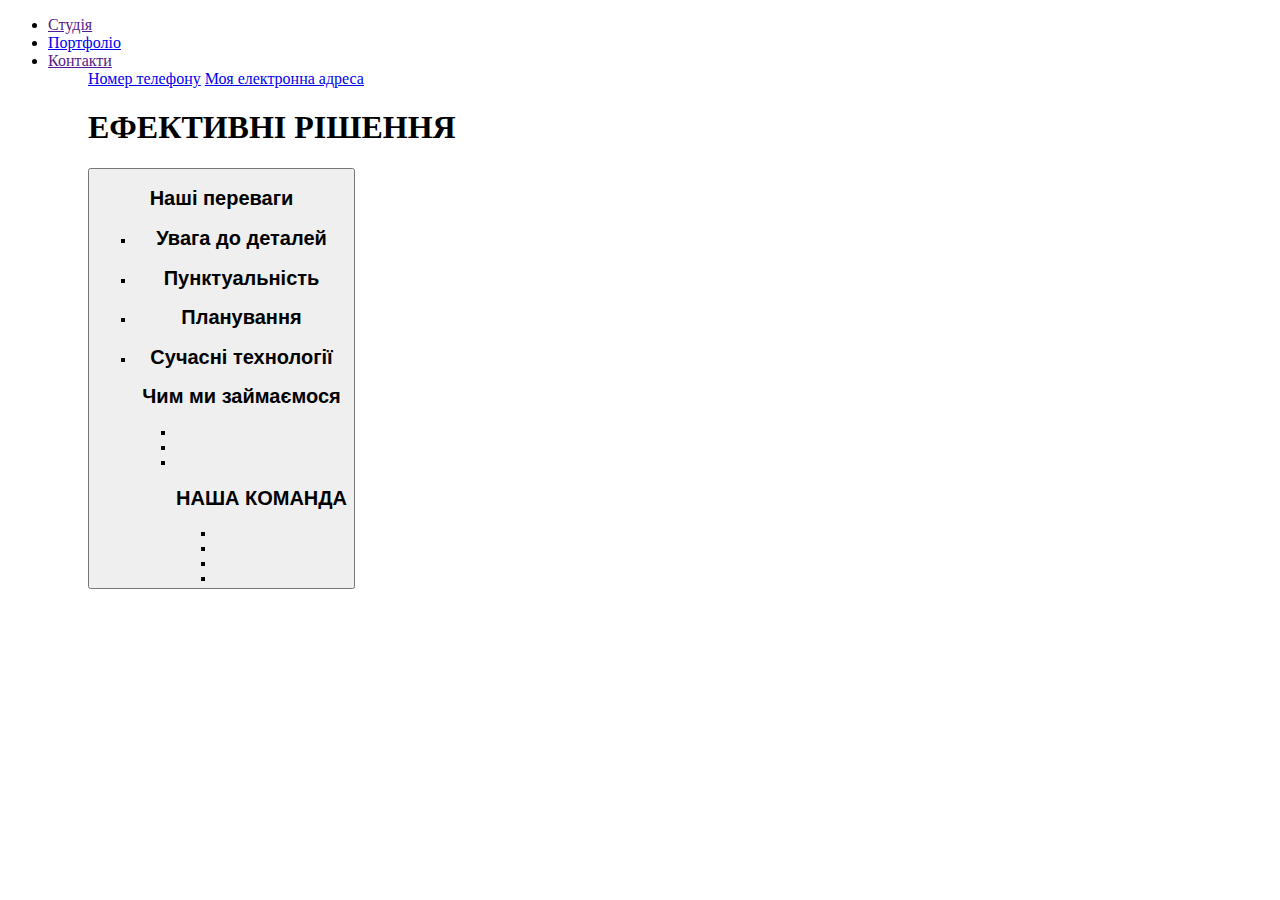
==== index.html @ 5d007560 "comit" ====
<!DOCTYPE html>
<html lang="en">
<head>
    <meta charset="UTF-8">
    <meta name="viewport" content="width=device-width, initial-scale=1.0">
    <title>Document</title>
</head>
<body>
   <nav>
    <ul>
        <li><a href="">Студія</a></li>
        <li><a href="./port.html">Портфоліо</a></li>
        <li><a href="">Контакти</a></li>
        <ul>
        <nav>
            <a href="+380634533315">Номер телефону</a>
            <a href="mariambaiumimahmoud@gmail.com">Моя електронна адреса</a>
            <main>
                <h1>ЕФЕКТИВНІ РІШЕННЯ</h1>
                <Button>
                    <h2>Наші переваги</h2>
                    <ul>
                        <li><h2>Увага до деталей</h2><p></p></li>
                        <li><h2>Пунктуальність</h2></li>
                        <li><h2>Планування</h2></li>
                        <li><h2>Сучасні технології</h2></li>
                        <h2>Чим ми займаємося</h2>
                        <ul>
                            <li><img src="https://www.w3schools.com/colors/img_colormap.gif" alt=""></li>
                            <li><img src="https://www.w3schools.com/html/img_notepad.png" alt=""></li>
                            <li><img src="https://encrypted-tbn0.gstatic.com/images?q=tbn:ANd9GcQQvlNaOatKBueSDGX1hmXJ2UuDVhspkWAvGg&usqp=CAU" alt=""></li>
                            <h2>НАША КОМАНДА</h2>
                            <ul>
                                <li><img src="" alt=""></li>
                                <li></li>
                                <li></li>
                                <li></li>
                            
        </body>
</html
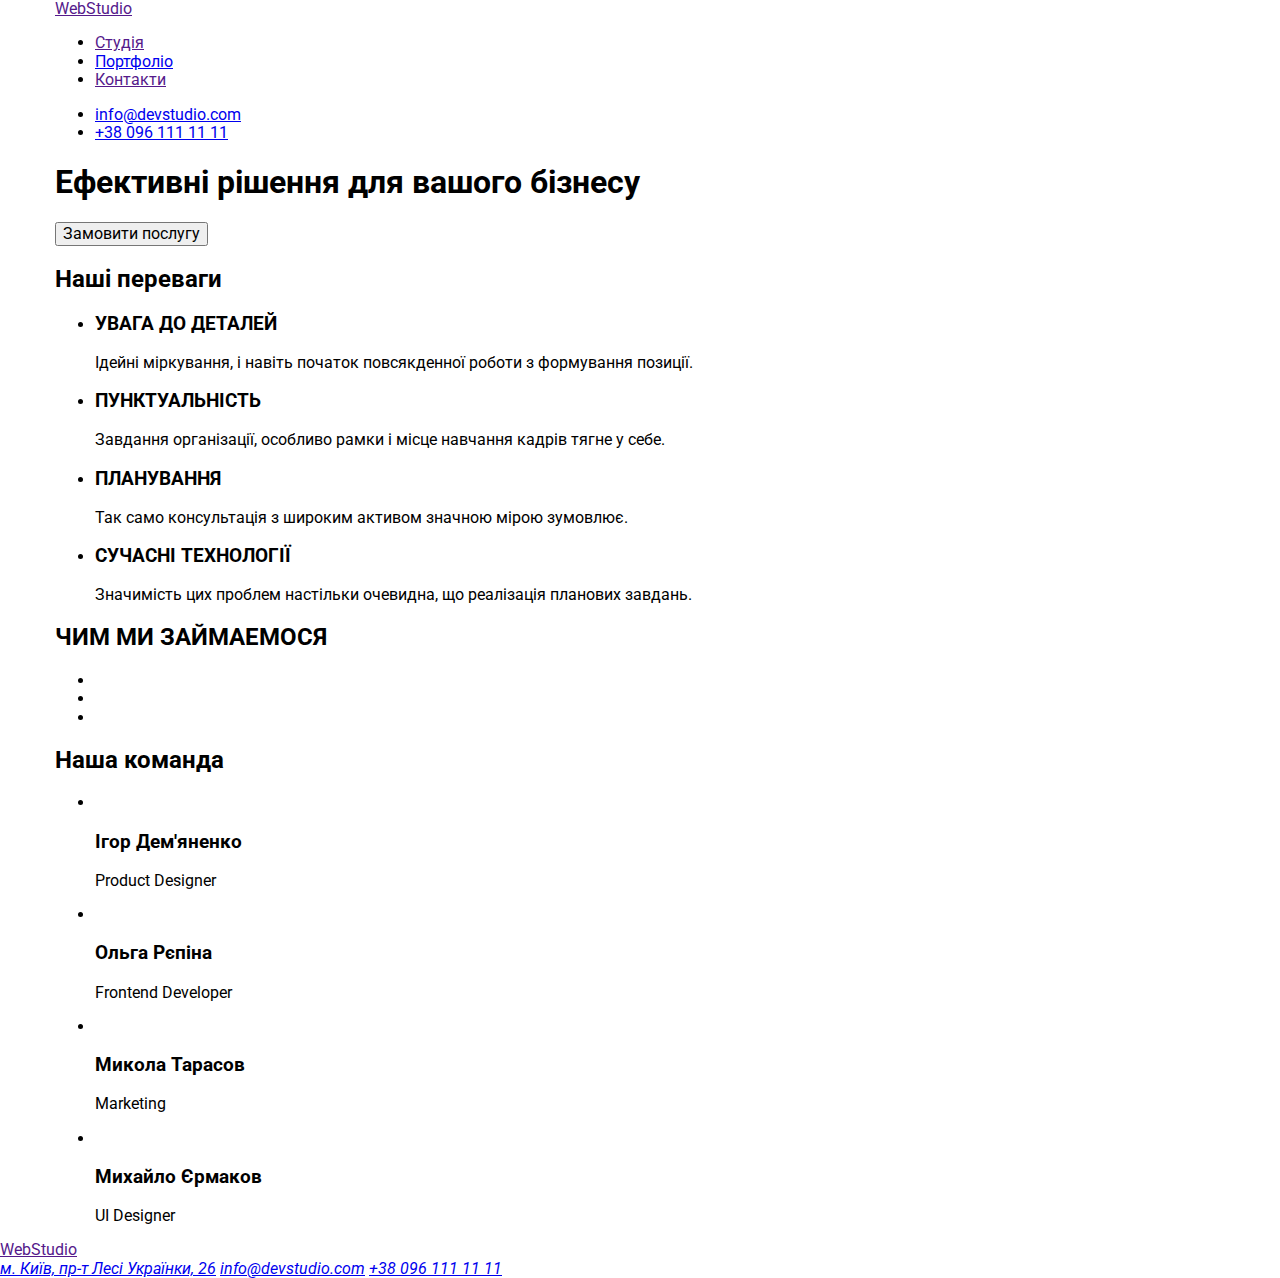
==== commit d09658ec: "index" ====
--- a/index.html
+++ b/index.html
@@ -1,40 +1,133 @@
 <!DOCTYPE html>
 <html lang="en">
-<head>
-    <meta charset="UTF-8">
-    <meta name="viewport" content="width=device-width, initial-scale=1.0">
-    <title>Document</title>
-</head>
-<body>
-   <nav>
-    <ul>
-        <li><a href="">Студія</a></li>
-        <li><a href="./port.html">Портфоліо</a></li>
-        <li><a href="">Контакти</a></li>
+  <head>
+    <meta charset="UTF-8" />
+    <meta name="viewport" content="width=device-width, initial-scale=1.0" />
+    <link rel="preconnect" href="https://fonts.googleapis.com" />
+    <link rel="preconnect" href="https://fonts.gstatic.com" crossorigin />
+    <link
+        href="https://fonts.googleapis.com/css2?family=Raleway:wght@700&family=Roboto:wght@400;500;700;900&display=swap"
+        rel="stylesheet" />
+              
+    <link rel="stylesheet" href="https://cdnjs.cloudflare.com/ajax/libs/modern-normalize/1.1.0/modern-normalize.css" />
+    <link rel="stylesheet" href="./css/style.css">
+  </head>
+
+  <body>
+    <header>
+      <div class="container">
+        
+      
+      <a href="">WebStudio</a>
+      <nav>
         <ul>
-        <nav>
-            <a href="+380634533315">Номер телефону</a>
-            <a href="mariambaiumimahmoud@gmail.com">Моя електронна адреса</a>
-            <main>
-                <h1>ЕФЕКТИВНІ РІШЕННЯ</h1>
-                <Button>
-                    <h2>Наші переваги</h2>
-                    <ul>
-                        <li><h2>Увага до деталей</h2><p></p></li>
-                        <li><h2>Пунктуальність</h2></li>
-                        <li><h2>Планування</h2></li>
-                        <li><h2>Сучасні технології</h2></li>
-                        <h2>Чим ми займаємося</h2>
-                        <ul>
-                            <li><img src="https://www.w3schools.com/colors/img_colormap.gif" alt=""></li>
-                            <li><img src="https://www.w3schools.com/html/img_notepad.png" alt=""></li>
-                            <li><img src="https://encrypted-tbn0.gstatic.com/images?q=tbn:ANd9GcQQvlNaOatKBueSDGX1hmXJ2UuDVhspkWAvGg&usqp=CAU" alt=""></li>
-                            <h2>НАША КОМАНДА</h2>
-                            <ul>
-                                <li><img src="" alt=""></li>
-                                <li></li>
-                                <li></li>
-                                <li></li>
-                            
-        </body>
-</html+          <li><a href="">Студія</a></li>
+          <li><a href="./port.html">Портфоліо</a></li>
+          <li><a href="">Контакти</a></li>
+        </ul>
+      </nav>
+
+      <ul>
+        <li><a href="emeilto:info@devstudio.com">info@devstudio.com</a></li>
+        <li><a href="tel:+380961111111">+38 096 111 11 11</a></li>
+      </ul>
+    </div>
+    </header>
+    <main>
+      <section>
+        <div class="container">
+        <h1>Ефективні рішення для вашого бізнесу</h1>
+        <button type="button">Замовити послугу</button>
+      </div>
+      </section>
+      <!-- секція наші переваги -->
+      <section>
+        <div class="container">
+        <h2>Наші переваги</h2>
+        <ul>
+          <li>
+            <h3>УВАГА ДО ДЕТАЛЕЙ</h3>
+            <p>
+              Ідейні міркування, і навіть початок повсякденної роботи з
+              формування позиції.
+            </p>
+          </li>
+          <li>
+            <h3>ПУНКТУАЛЬНІСТЬ</h3>
+            <p>
+              Завдання організації, особливо рамки і місце навчання кадрів тягне
+              у себе.
+            </p>
+          </li>
+          <li>
+            <h3>ПЛАНУВАННЯ</h3>
+            <p>
+              Так само консультація з широким активом значною мірою зумовлює.
+            </p>
+          </li>
+          <li>
+            <h3>СУЧАСНІ ТЕХНОЛОГІЇ</h3>
+            <p>
+              Значимість цих проблем настільки очевидна, що реалізація планових
+              завдань.
+            </p>
+          </li>
+        </ul>
+      </div>
+      </section>
+      <!-- секція чим ми займаемося -->
+      <section>
+        <div class="container">
+        <h2>ЧИМ МИ ЗАЙМАЕМОСЯ</h2>
+        <ul>
+          <li>
+            <img src="" alt="" />
+          </li>
+          <li>
+            <img src="" alt="" />
+          </li>
+          <li>
+            <img src="" alt="" />
+          </li>
+        </ul>
+      </div>
+      </section>
+      <!-- секція наша команда -->
+      <section>
+        <div class="container">
+        <h2>Наша команда</h2>
+        <ul>
+          <li>
+            <img src="" alt="" />
+            <h3>Ігор Дем'яненко</h3>
+            <p>Product Designer</p>
+          </li>
+          <li>
+            <img src="" alt="" />
+            <h3>Ольга Рєпіна</h3>
+            <p>Frontend Developer</p>
+          </li>
+          <li>
+            <img src="" alt="" />
+            <h3>Микола Тарасов</h3>
+            <p>Marketing</p>
+          </li>
+          <li>
+            <img src="" alt="" />
+            <h3>Михайло Єрмаков</h3>
+            <p>UI Designer</p>
+          </li>
+        </ul>
+      </div>
+      </section>
+    </main>
+    <footer>
+        <a href="">WebStudio</a>
+        <address>
+            <a href="https://goo.gl/maps/ChBkqsPHN6csxtat6" target="_blank">м. Київ, пр-т Лесі Українки, 26</a>
+            <a href="emeilto:info@devstudio.com" target="_blank">info@devstudio.com</a>
+            <a href="tel:+380961111111" target="_blank">+38 096 111 11 11</a>
+        </address>
+    </footer>
+  </body>
+</html>
--- a/css/style.css
+++ b/css/style.css
@@ -0,0 +1,12 @@
+body{
+    /* font-family: 'Raleway', sans-serif; */
+font-family: 'Roboto', sans-serif;
+}
+
+.container{
+    width: 1200px;
+    padding-left: 15px;
+    padding-right: 15px;
+    margin-left: auto;
+    margin-right: auto;
+  }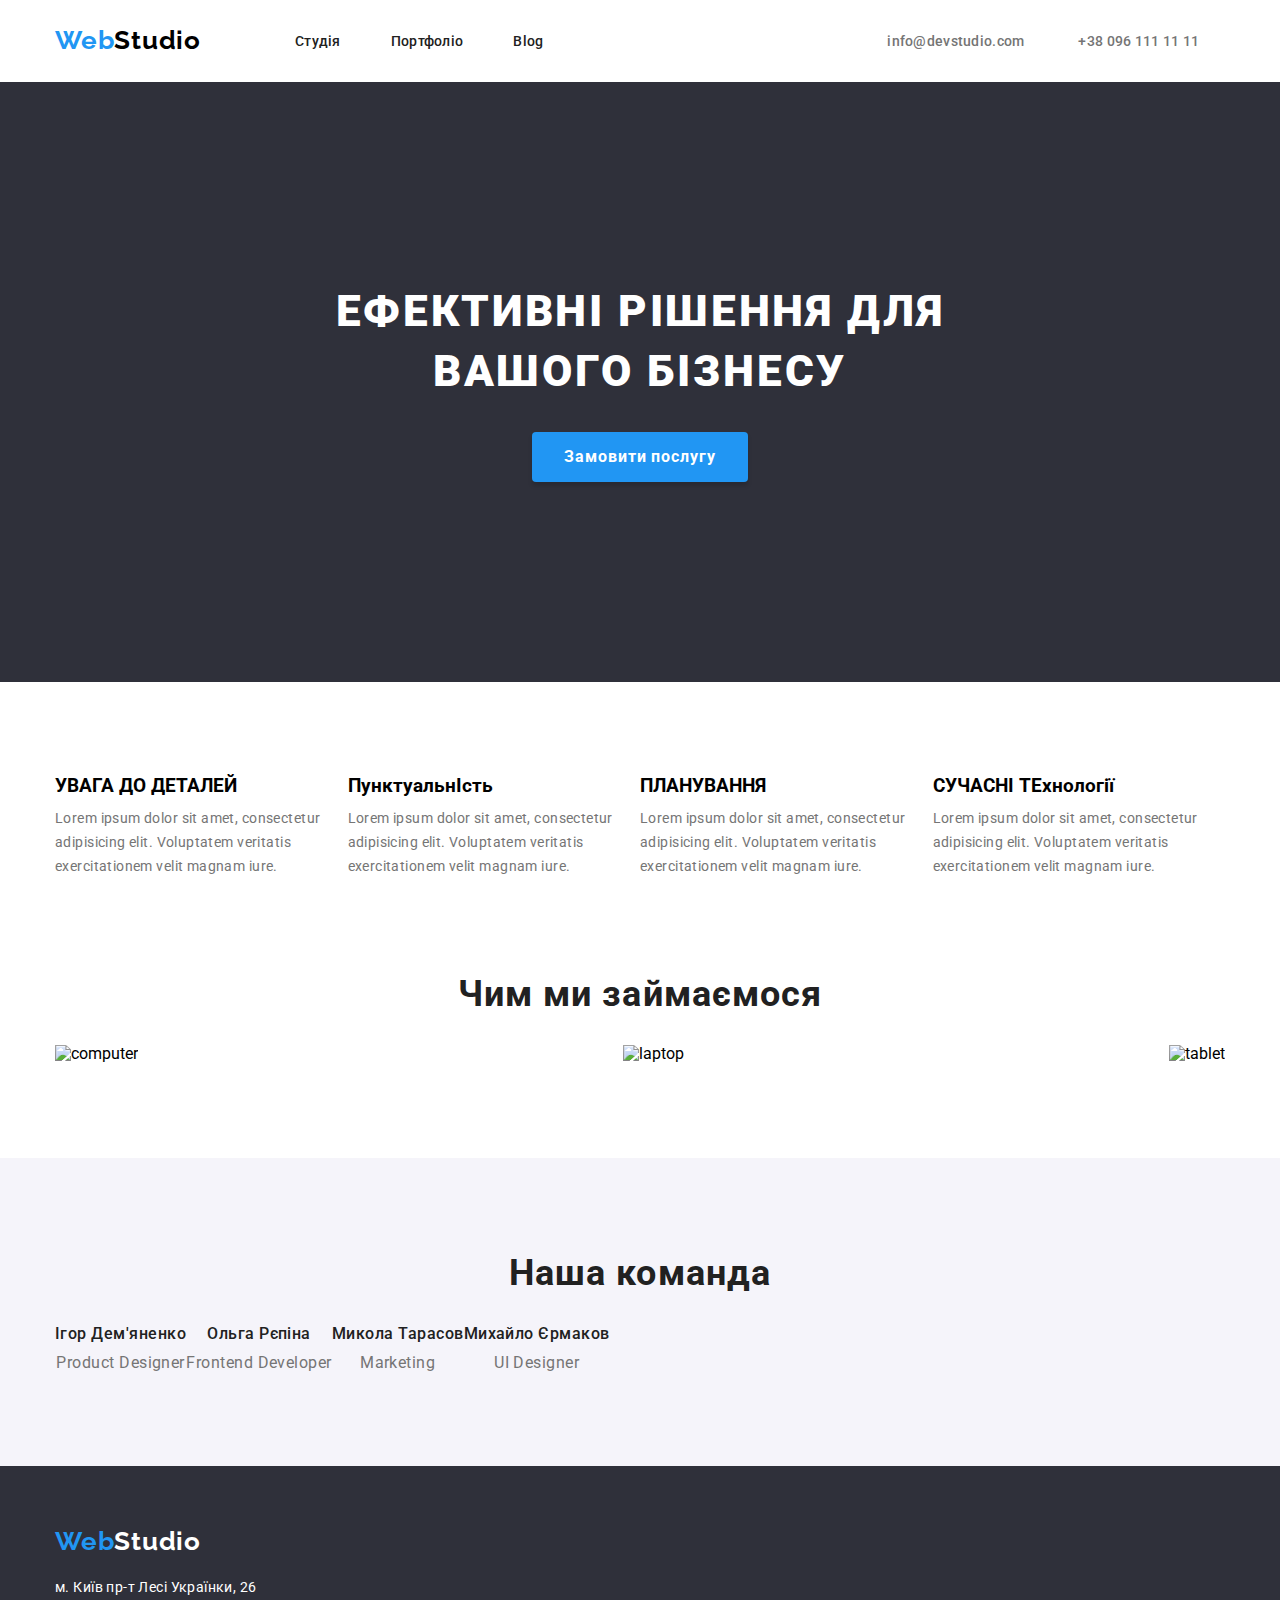
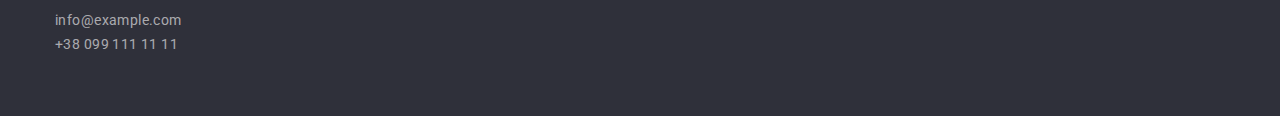
==== commit a5225712: "port" ====
--- a/index.html
+++ b/index.html
@@ -1,133 +1,137 @@
 <!DOCTYPE html>
 <html lang="en">
   <head>
-    <meta charset="UTF-8" />
-    <meta name="viewport" content="width=device-width, initial-scale=1.0" />
-    <link rel="preconnect" href="https://fonts.googleapis.com" />
-    <link rel="preconnect" href="https://fonts.gstatic.com" crossorigin />
+    <meta charset="UTF-8">
+    <meta name="viewport" content="width=device-width, initial-scale=1.0">
+    <title>Document</title>
+    <link rel="preconnect" href="https://fonts.googleapis.com">
+    <link rel="preconnect" href="https://fonts.gstatic.com" crossorigin>
     <link
         href="https://fonts.googleapis.com/css2?family=Raleway:wght@700&family=Roboto:wght@400;500;700;900&display=swap"
-        rel="stylesheet" />
-              
-    <link rel="stylesheet" href="https://cdnjs.cloudflare.com/ajax/libs/modern-normalize/1.1.0/modern-normalize.css" />
+        rel="stylesheet">
+    <link rel="stylesheet"
+        href="https://cdnjs.cloudflare.com/ajax/libs/modern-normalize/1.0.0/modern-normalize.min.css" />
     <link rel="stylesheet" href="./css/style.css">
-  </head>
+
+</head>
 
   <body>
-    <header>
+    <!-- Хедер -->
+    <header class="header">
       <div class="container">
-        
-      
-      <a href="">WebStudio</a>
-      <nav>
-        <ul>
-          <li><a href="">Студія</a></li>
-          <li><a href="./port.html">Портфоліо</a></li>
-          <li><a href="">Контакти</a></li>
-        </ul>
-      </nav>
+          <a href="" class="logo">Web<span class="logo-sryle">Studio</span></a>
+          <nav>
+              <ul class="menu-list">
+                  <li class="menu-item"><a href="" class="menu-link">Студія</a></li>
+                  <li class="menu-item"><a href="./port.html" class="menu-link">Портфоліо</a></li>
+                  <li class="menu-item"><a href="./index.html" class="menu-link">Blog</a></li>
+              </ul>
+          </nav>
+          <address class="header-addres">
 
-      <ul>
-        <li><a href="emeilto:info@devstudio.com">info@devstudio.com</a></li>
-        <li><a href="tel:+380961111111">+38 096 111 11 11</a></li>
-      </ul>
-    </div>
-    </header>
+              <a href="mail:info@devstudio.com" target="_blank" class="header-cont">info@devstudio.com</a>
+              <a href="tell:+380961111111" target="_blank" class="header-cont">+38 096 111 11 11</a>
+          </address>
+      </div>
+  </header>
+
     <main>
-      <section>
+      <!-- Герой -->
+
+      <section class="hero">
         <div class="container">
-        <h1>Ефективні рішення для вашого бізнесу</h1>
-        <button type="button">Замовити послугу</button>
+            <h1 class="hero-title">Ефективні рішення для вашого бізнесу</h1>
+            <button type="button" class="hero-btn">Замовити послугу</button>
+        </div>
+    </section>
+      <!-- Наші преваги -->
+      <section class="advantages">
+        <div class="container">
+            <h2 class="visually-hidden">Наші преваги</h2>
+            <ul class="advantages-list">
+                <li>
+                    <h3 class="advantages-title">УВАГА ДО ДЕТАЛЕЙ</h3>
+                    <p class="advantages-tex">Lorem ipsum dolor sit amet, consectetur adipisicing elit. Voluptatem
+                        veritatis
+                        exercitationem
+                        velit magnam iure.</p>
+                </li>
+                <li>
+                    <h3 class="advantages-title">ПунктуальнІсть</h3>
+                    <p class="advantages-tex"> Lorem ipsum dolor sit amet, consectetur adipisicing elit. Voluptatem
+                        veritatis
+                        exercitationem
+                        velit magnam iure.</p>
+                </li>
+                <li>
+                    <h3 class="advantages-title">ПЛАНУВАННЯ</h3>
+                    <p class="advantages-tex">Lorem ipsum dolor sit amet, consectetur adipisicing elit. Voluptatem
+                        veritatis
+                        exercitationem
+                        velit magnam iure.</p>
+                </li>
+                <li>
+                    <h3 class="advantages-title">СУЧАСНІ ТЕхнології</h3>
+                    <p class="advantages-tex">Lorem ipsum dolor sit amet, consectetur adipisicing elit. Voluptatem
+                        veritatis
+                        exercitationem
+                        velit magnam iure.</p>
+                </li>
+            </ul>
+        </div>
+    </section>
+      <!--Чим ми займаємося -->
+      <section class="our-work">
+        <div class="container">
+            <h2 class="our-work-tile">Чим ми займаємося</h2>
+            <ul class="our-work-list">
+                <li><img src="./images/web-studia/img-one-desktop.jpg" alt="computer" width="370"></li>
+                <li><img src="./images/web-studia/img-two-desktop.jpg" alt="laptop" width="370"></li>
+                <li><img src="./images/web-studia/img-three-desktop.jpg" alt="tablet" width="370"></li>
+            </ul>
+        </div>
+    </section>
+      <!--Наша команда  -->
+      <section class="team">
+        <div class="container">
+            <h2 class="team-title">Наша команда</h2>
+            <ul class="team-list">
+                <li><img src="./images/web-studia/igor-desktop.jpg" alt="" width="270">
+                    <h3 class="team-name">Ігор Дем'яненко</h3>
+                    <p class="team-text">Product Designer</p>
+                </li>
+                <li><img src="./images/web-studia/olga-desktop.jpg" alt="" width="270">
+                    <h3 class="team-name">Ольга Рєпіна</h3>
+                    <p class="team-text">Frontend Developer</p>
+                </li>
+                <li><img src="./images/web-studia/mykola-desktop.jpg" alt="" width="270">
+                    <h3 class="team-name">Микола Тарасов</h3>
+                    <p class="team-text">Marketing</p>
+                </li>
+                <li><img src="./images/web-studia/muhailo-desktop.jpg" alt="" width="270">
+                    <h3 class="team-name">Михайло Єрмаков</h3>
+                    <p class="team-text">UI Designer</p>
+                </li>
+            </ul>
+        </div>
+    </section>
+
+    </main>
+    <!-- Футер -->
+    <footer class="footer">
+      <div class="container">
+          <a href="" class="footer-logo">Web<span class="footer-logo-style">Studio</span></a>
+          <address>
+              <ul class="footer-list">
+                  <li><a href="https://goo.gl/maps/dQ1mNMhz1SSXz6Sy8" target="_blank" class="address">м. Київ пр-т
+                          Лесі Українки,
+                          26</a>
+                  </li>
+                  <li><a href="mail:info@example.com" target="_blank" class="footer-cnt">info@example.com</a></li>
+                  <li><a href="tell:+380991111111" target="_blank" class="footer-cnt">+38 099 111 11 11</a></li>
+              </ul>
+          </address>
       </div>
-      </section>
-      <!-- секція наші переваги -->
-      <section>
-        <div class="container">
-        <h2>Наші переваги</h2>
-        <ul>
-          <li>
-            <h3>УВАГА ДО ДЕТАЛЕЙ</h3>
-            <p>
-              Ідейні міркування, і навіть початок повсякденної роботи з
-              формування позиції.
-            </p>
-          </li>
-          <li>
-            <h3>ПУНКТУАЛЬНІСТЬ</h3>
-            <p>
-              Завдання організації, особливо рамки і місце навчання кадрів тягне
-              у себе.
-            </p>
-          </li>
-          <li>
-            <h3>ПЛАНУВАННЯ</h3>
-            <p>
-              Так само консультація з широким активом значною мірою зумовлює.
-            </p>
-          </li>
-          <li>
-            <h3>СУЧАСНІ ТЕХНОЛОГІЇ</h3>
-            <p>
-              Значимість цих проблем настільки очевидна, що реалізація планових
-              завдань.
-            </p>
-          </li>
-        </ul>
-      </div>
-      </section>
-      <!-- секція чим ми займаемося -->
-      <section>
-        <div class="container">
-        <h2>ЧИМ МИ ЗАЙМАЕМОСЯ</h2>
-        <ul>
-          <li>
-            <img src="" alt="" />
-          </li>
-          <li>
-            <img src="" alt="" />
-          </li>
-          <li>
-            <img src="" alt="" />
-          </li>
-        </ul>
-      </div>
-      </section>
-      <!-- секція наша команда -->
-      <section>
-        <div class="container">
-        <h2>Наша команда</h2>
-        <ul>
-          <li>
-            <img src="" alt="" />
-            <h3>Ігор Дем'яненко</h3>
-            <p>Product Designer</p>
-          </li>
-          <li>
-            <img src="" alt="" />
-            <h3>Ольга Рєпіна</h3>
-            <p>Frontend Developer</p>
-          </li>
-          <li>
-            <img src="" alt="" />
-            <h3>Микола Тарасов</h3>
-            <p>Marketing</p>
-          </li>
-          <li>
-            <img src="" alt="" />
-            <h3>Михайло Єрмаков</h3>
-            <p>UI Designer</p>
-          </li>
-        </ul>
-      </div>
-      </section>
-    </main>
-    <footer>
-        <a href="">WebStudio</a>
-        <address>
-            <a href="https://goo.gl/maps/ChBkqsPHN6csxtat6" target="_blank">м. Київ, пр-т Лесі Українки, 26</a>
-            <a href="emeilto:info@devstudio.com" target="_blank">info@devstudio.com</a>
-            <a href="tel:+380961111111" target="_blank">+38 096 111 11 11</a>
-        </address>
-    </footer>
+  </footer>
   </body>
 </html>
--- a/css/style.css
+++ b/css/style.css
@@ -1,12 +1,354 @@
-body{
-    /* font-family: 'Raleway', sans-serif; */
-font-family: 'Roboto', sans-serif;
-}
-
-.container{
+:root {
+    --accent-color: #2196f3;
+    --blak-color: #000;
+    --basic-color: #757575;
+    --minor-color: #212121;
+  }
+  
+  body {
+    font-family: "Roboto", sans-serif;
+    font-style: normal;
+  }
+  
+  img{
+    display: block;
+    width: 100%;
+    height: auto;
+  }
+  
+  a {
+    text-decoration: none;
+  }
+  
+  li {
+    list-style: none;
+  }
+  
+  h1,
+  h2,
+  h3,
+  h4,
+  h5,
+  h6,
+  ul,
+  p {
+    margin: 0px;
+    padding: 0px;
+  }
+  
+  address {
+    font-style: normal;
+  }
+  
+  .visually-hidden {
+    position: absolute !important;
+    clip: rect(1px 1px 1px 1px);
+    clip: rect(1px, 1px, 1px, 1px);
+    padding: 0 !important;
+    border: 0 !important;
+    height: 1px !important;
+    width: 1px !important;
+    overflow: hidden;
+  }
+  
+  .container {
     width: 1200px;
     padding-left: 15px;
     padding-right: 15px;
     margin-left: auto;
     margin-right: auto;
+  }
+  
+  /* Хедер */
+  .header {
+    display: flex;
+  }
+  
+  .header > .container {
+    display: flex;
+  }
+  
+  .logo {
+    color: var(--accent-color);
+    font-family: "Raleway", sans-serif;
+    font-size: 26px;
+    font-style: normal;
+    font-weight: 700;
+    line-height: normal;
+    letter-spacing: 0.78px;
+  
+    margin-right: 94px;
+    padding-top: 25px;
+    padding-bottom: 24px;
+  }
+  
+  .logo-sryle {
+    color: #000;
+  }
+  
+  .menu-list {
+    display: flex;
+    padding-left: 0px;
+    padding-top: 32px;
+    padding-bottom: 32px;
+  }
+  
+  .menu-item:not(:last-child) {
+    margin-right: 50px;
+  }
+  
+  .menu-link {
+    color: var(--minor-color);
+    font-size: 14px;
+    font-style: normal;
+    font-weight: 500;
+    line-height: normal;
+    letter-spacing: 0.28px;
+  }
+  
+  .menu-link:hover,
+  .menu-link:focus{
+    color: var(--accent-color);
+  }
+  
+  .header-addres {
+    margin-left: 344px;
+    padding-top: 32px;
+    padding-bottom: 32px;
+  }
+  
+  .header-cont:not(:last-child) {
+    margin-right: 50px;
+  }
+  
+  .header-cont {
+    color: var(--basic-color);
+    font-size: 14px;
+    font-style: normal;
+    font-weight: 500;
+    line-height: normal;
+    letter-spacing: 0.28px;
+  }
+  
+  .header-cont:hover,
+  .header-cont:focus{
+    color: var(--accent-color);
+  }
+  /* Герой */
+.hero {
+    background-color: #2f303a;
+    padding-top: 200px;
+    padding-bottom: 200px;
+  }
+  
+  .hero-title {
+    color: #fff;
+    text-align: center;
+    font-size: 44px;
+  
+    font-weight: 900;
+    line-height: 1.36;
+    letter-spacing: 2.64px;
+    text-transform: uppercase;
+  
+    margin-bottom: 30px;
+    margin-left: auto;
+    margin-right: auto;
+  
+    width: 696px;
+   
+  }
+  
+  .hero-btn {
+    display: flex;
+    margin: 0px auto;
+    padding: 10px 32px;
+  
+    color: #fff;
+    text-align: center;
+    font-size: 16px;
+    font-style: normal;
+    font-weight: 700;
+    line-height: 1.87;
+    letter-spacing: 0.96px;
+  
+    border: none;
+    border-radius: 4px;
+  
+    background: #2196f3;
+    box-shadow: 0px 4px 4px 0px rgba(0, 0, 0, 0.15);
+  }
+  /* Наші преваги */
+.advantages{
+    padding-top: 94px;
+  }
+  
+  .advantages-list{
+    display: flex;
+  }
+  
+  .advantages-title{
+    margin-bottom: 10px;
+  }
+  
+  .advantages-tex{
+    color: var(--basic-color);
+      font-size: 14px;
+      font-style: normal;
+      font-weight: 400;
+      line-height: 1.71;
+      letter-spacing: 0.42px;
+  }
+  /* Чим ми займаємося */
+.our-work{
+    padding-top: 94px;
+    padding-bottom: 94px;
+  }
+  
+  .our-work-tile{
+    color: var(--minor-color);
+      text-align: center;
+      font-size: 36px;
+      font-style: normal;
+      font-weight: 700;
+      line-height: normal;
+      letter-spacing: 1.08px;
+  
+      margin-bottom: 30px;
+  }
+  
+  .our-work-list{
+    display: flex;
+    justify-content: space-between;
+  }
+  /* Наша команда */
+.team{
+    background-color: #F5F4FA;
+    padding-top: 94px;
+    padding-bottom: 94px;
+  }
+  
+  .team-title{
+  color: var(--minor-color);
+    text-align: center;
+    font-size: 36px;
+    font-style: normal;
+    font-weight: 700;
+    line-height: normal;
+    letter-spacing: 1.08px;
+  
+    margin-bottom: 30px;
+  }
+  
+  .team-list{
+  display: flex;
+  }
+  
+  .team-name{
+    color: var(--minor-color);
+      text-align: center;
+      font-size: 16px;
+      font-style: normal;
+      font-weight: 500;
+      line-height: normal;
+      letter-spacing: 0.48px;
+  
+      margin-bottom: 10px;
+  }
+  
+  .team-text{
+    color: var(--basic-color);
+      text-align: center;
+      font-size: 16px;
+      font-style: normal;
+      font-weight: 400;
+      line-height: normal;
+      letter-spacing: 0.48px;
+  }
+  /* footer */
+.footer{
+    padding-top: 60px;
+    padding-bottom: 60px;
+    background-color: #2F303A;
+  }
+  
+  .footer-logo{
+    color: var(--accent-color);
+      font-family: "Raleway", sans-serif;
+      font-size: 26px;
+      font-weight: 700;
+      line-height: normal;
+      letter-spacing: 0.78px;
+  
+      display: block;
+      margin-bottom: 20px;
+  }
+  
+  .footer-logo-style{
+    color: #fff;
+  }
+  
+  .footer-list{
+    padding-left: 0px;
+  }
+  
+  .address{
+  color: #FFF;
+  
+    font-size: 14px;
+    font-weight: 400;
+    line-height: 1.71;
+    letter-spacing: 0.42px;
+  
+    display: block;
+    margin-bottom: 9px;
+  }
+  
+  .footer-cnt{
+    color: rgba(255, 255, 255, 0.60);
+      font-size: 14px;
+      font-weight: 400;
+      line-height: 1.71;
+      letter-spacing: 0.42px;
+  
+      display: block;
+  }
+  
+  .footer-cnt:not(:last-child){
+    margin-bottom: 9px;
+    display: block;
+  }
+  /* portfolio */
+.portfolio{
+    padding-top: 94px;
+    padding-bottom: 94px;
+  }
+  
+  .portfolio-list {
+    display: flex;
+   justify-content: center;
+   margin-bottom: 50px;
+  }
+  
+  .portfolio-list > .item:not(:first-child) {
+    margin-left: 8px;
+  }
+  
+  .portfolio-btn {
+    color: var(--blak-color);
+    text-align: center;
+    font-size: 16px;
+    font-weight: 500;
+    line-height: 1.62;
+    letter-spacing: 0.48px;
+  
+    padding: 6px 22px;
+  
+    border: none;
+  }
+  
+  .prijelt-list{
+    display: flex;
+    flex-wrap: wrap;
+    justify-content: center;
   }